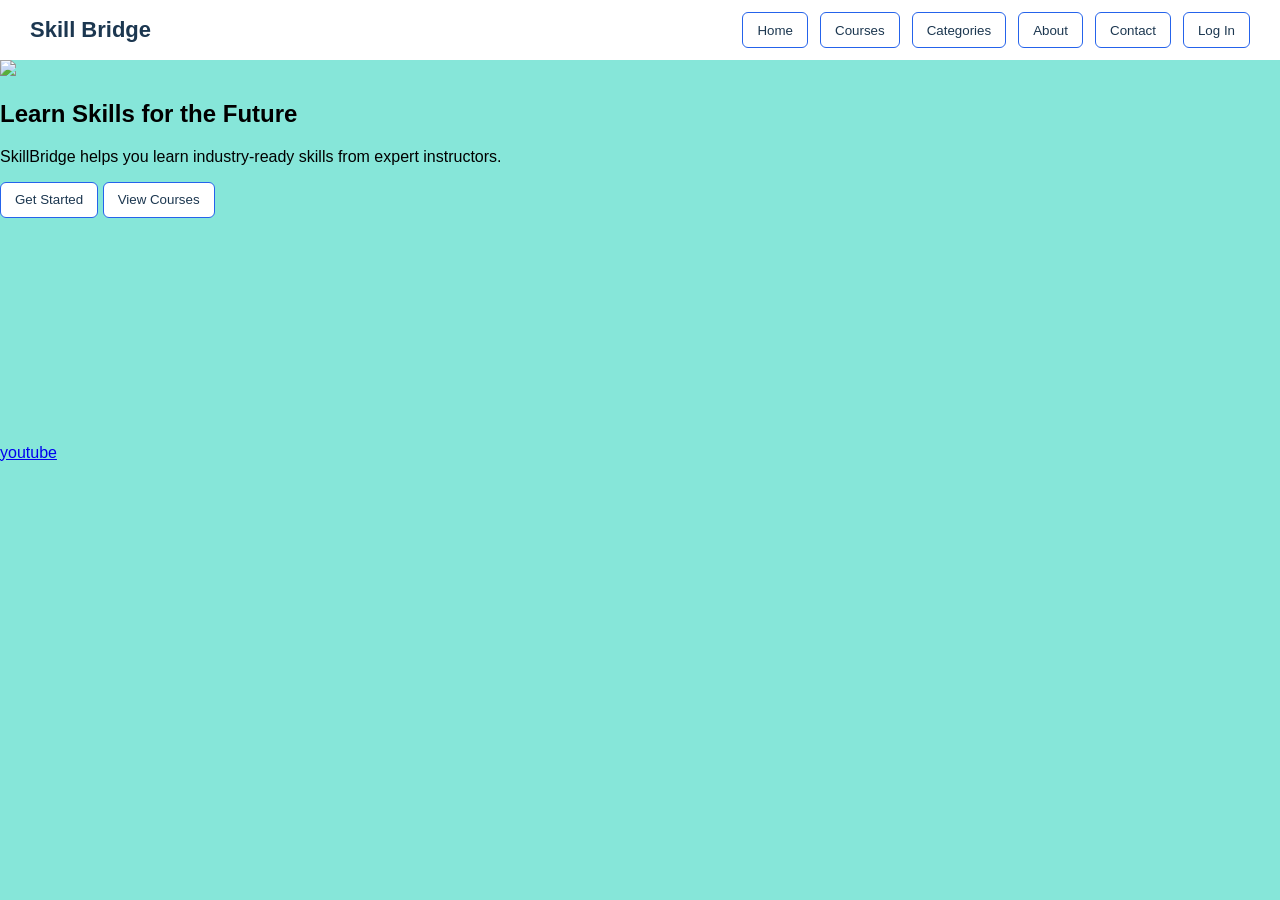
==== index.html @ 740a1fe5 "initial commit" ====
<!DOCTYPE html>
<html>
<head>
    <title>Skill Bridge</title>
    <style>
        body {
            margin: 0;
            background-color:rgb(134, 230, 217);
            font-family: Arial, sans-serif;
        }
        .navbar {
            display: flex;
            align-items: center;
            justify-content: space-between;
            padding: 12px 30px;
            background-color: white;
        }

        .logo {
            color: rgb(28, 55, 80);
            font-size: 22px;
            font-weight: bold;
        }

        .nav-buttons {
            display: flex;
            gap: 12px;
        }

        button {
            border: 1px solid rgb(37, 99, 235);
            background-color: white;
            color: rgb(28, 55, 80);
            cursor: pointer;
            border-radius: 6px;
            height: 36px;
            padding: 0 14px;
            font-weight: 500;
        }
       

        button:hover {
            background-color: rgb(37, 99, 235);
            color: white;
        }
    </style>
</head>

<body>
    <nav class="navbar">
        <div class="logo">Skill Bridge</div>

        <div class="nav-buttons">
            <button>Home</button>
            <button>Courses</button>
            <button>Categories</button>
            <button>About</button>
            <button>Contact</button>
            <button>Log In</button>
        </div>
    </nav>
    <div class = "image">
        <img src = "C:\Users\TEJA\OneDrive\Desktop\WT_LABS\home_page.jpg" >
        
    </div>
    <section class="hero-content">
    <h1>Learn Skills for the Future</h1>
    <p>SkillBridge helps you learn industry-ready skills from expert instructors.</p>
    <button class="btn-primary">Get Started</button>
    <button class="btn-secondary">View Courses</button>
</section>
<a href = 'https://www.youtube.com'>youtube</a>
<video src = "C:\Users\TEJA\OneDrive\Desktop\WT_LABS\00004.mp4" width="320" height="240" autoplay> </video>
</body>
</html>
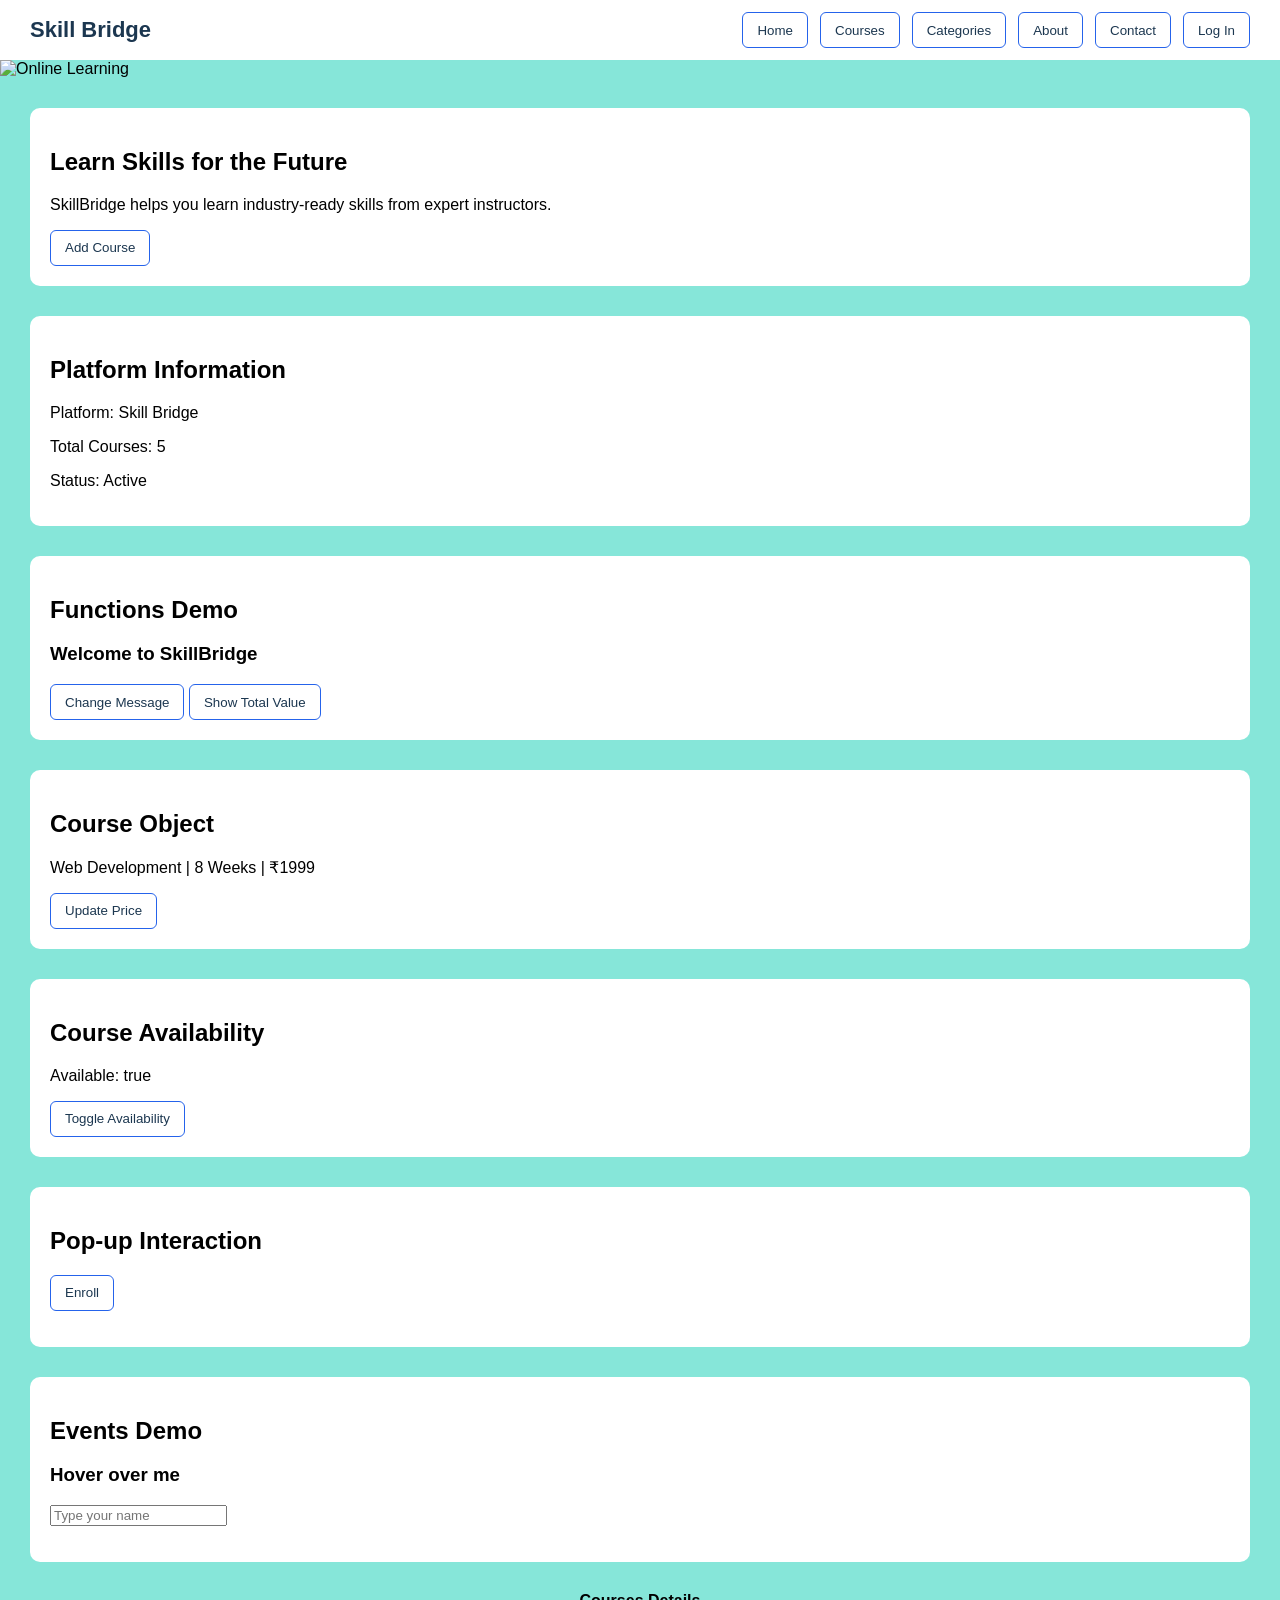
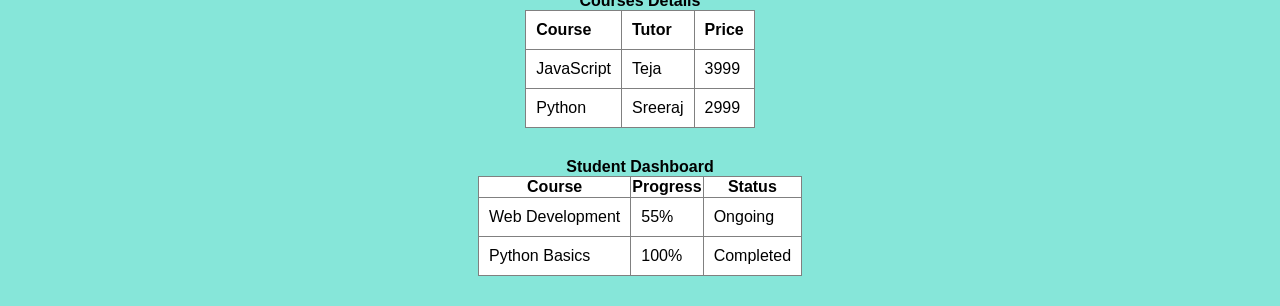
==== commit a1e6d429: "Updated index.html after task_04" ====
--- a/index.html
+++ b/index.html
@@ -5,9 +5,11 @@
     <style>
         body {
             margin: 0;
-            background-color:rgb(134, 230, 217);
+            background-color: rgb(134, 230, 217);
             font-family: Arial, sans-serif;
         }
+
+        /* NAVBAR */
         .navbar {
             display: flex;
             align-items: center;
@@ -37,39 +39,230 @@
             padding: 0 14px;
             font-weight: 500;
         }
-       
 
         button:hover {
             background-color: rgb(37, 99, 235);
             color: white;
         }
+
+        section {
+            background-color: white;
+            margin: 30px;
+            padding: 20px;
+            border-radius: 10px;
+        }
+
+        table {
+            margin: 30px auto;
+            background-color: white;
+            border-collapse: collapse;
+        }
+
+        table td {
+            padding: 10px;
+        }
     </style>
 </head>
 
 <body>
-    <nav class="navbar">
-        <div class="logo">Skill Bridge</div>
-
-        <div class="nav-buttons">
-            <button>Home</button>
-            <button>Courses</button>
-            <button>Categories</button>
-            <button>About</button>
-            <button>Contact</button>
-            <button>Log In</button>
-        </div>
-    </nav>
-    <div class = "image">
-        <img src = "C:\Users\TEJA\OneDrive\Desktop\WT_LABS\home_page.jpg" >
-        
+
+<!-- NAVBAR -->
+<nav class="navbar">
+    <div class="logo">Skill Bridge</div>
+    <div class="nav-buttons">
+        <button>Home</button>
+        <button>Courses</button>
+        <button>Categories</button>
+        <button>About</button>
+        <button>Contact</button>
+        <button>Log In</button>
     </div>
-    <section class="hero-content">
+</nav>
+
+<!-- IMAGE -->
+<img src="home_page.jpg" alt="Online Learning">
+
+<!-- HERO -->
+<section>
     <h1>Learn Skills for the Future</h1>
     <p>SkillBridge helps you learn industry-ready skills from expert instructors.</p>
-    <button class="btn-primary">Get Started</button>
-    <button class="btn-secondary">View Courses</button>
-</section>
-<a href = 'https://www.youtube.com'>youtube</a>
-<video src = "C:\Users\TEJA\OneDrive\Desktop\WT_LABS\00004.mp4" width="320" height="240" autoplay> </video>
+    <button onclick="addCourse()">Add Course</button>
+</section>
+
+<!-- VARIABLES -->
+<section>
+    <h2>Platform Information</h2>
+    <p id="platformName"></p>
+    <p id="courseCount"></p>
+    <p id="status"></p>
+</section>
+
+<!-- FUNCTIONS -->
+<section>
+    <h2>Functions Demo</h2>
+    <h3 id="welcomeMsg">Welcome to SkillBridge</h3>
+    <button onclick="changeMessage()">Change Message</button>
+    <button onclick="showTotal(2,3)">Show Total Value</button>
+</section>
+
+<!-- OBJECTS -->
+<section>
+    <h2>Course Object</h2>
+    <p id="courseInfo"></p>
+    <button onclick="updatePrice()">Update Price</button>
+</section>
+
+<!-- METHODS -->
+<section>
+    <h2>Course Availability</h2>
+    <p id="availability"></p>
+    <button onclick="courseDetails.toggleStatus()">Toggle Availability</button>
+</section>
+
+<!-- POP-UPS -->
+<section>
+    <h2>Pop-up Interaction</h2>
+    <button onclick="userActions()">Enroll</button>
+    <p id="userResponse"></p>
+</section>
+
+<!-- EVENTS -->
+<section>
+    <h2>Events Demo</h2>
+    <h3 id="hoverText">Hover over me</h3>
+    <input type="text" id="nameInput" placeholder="Type your name">
+    <p id="liveOutput"></p>
+</section>
+
+<!-- TABLE 1 -->
+<table border="1">
+    <caption><b>Courses Details</b></caption>
+    <tr>
+        <td><b>Course</b></td>
+        <td><b>Tutor</b></td>
+        <td><b>Price</b></td>
+    </tr>
+    <tr>
+        <td>JavaScript</td>
+        <td>Teja</td>
+        <td>3999</td>
+    </tr>
+    <tr>
+        <td>Python</td>
+        <td>Sreeraj</td>
+        <td>2999</td>
+    </tr>
+</table>
+
+<!-- TABLE 2 -->
+<table border="1">
+    <caption><b>Student Dashboard</b></caption>
+    <tr>
+        <th>Course</th>
+        <th>Progress</th>
+        <th><b>Status</th>
+    </tr>
+    <tr>
+        <td>Web Development</td>
+        <td>55%</td>
+        <td>Ongoing</td>
+    </tr>
+    <tr>
+        <td>Python Basics</td>
+        <td>100%</td>
+        <td>Completed</td>
+    </tr>
+</table>
+
+<!-- JAVASCRIPT -->
+<script>
+    // VARIABLES
+    const platform = "Skill Bridge";
+    const platformStatus = "Active";
+    let totalCourses = 5;
+
+    document.getElementById("platformName").innerText = "Platform: " + platform;
+    document.getElementById("courseCount").innerText = "Total Courses: " + totalCourses;
+    document.getElementById("status").innerText = "Status: " + platformStatus;
+
+    function addCourse() {
+        totalCourses++;
+        document.getElementById("courseCount").innerText =
+            "Total Courses: " + totalCourses;
+    }
+
+    try {
+        platform = "New SkillBridge";
+    } catch (e) {
+        console.log("Const reassignment error:", e.message);
+    }
+
+    // FUNCTIONS
+    function changeMessage() {
+        document.getElementById("welcomeMsg").innerText = "Learn Anytime, Anywhere!";
+    }
+
+    const multiply = function(a, b) {
+        return a * b;
+    };
+
+    const showTotal = (x, y) => {
+        alert("Returned value: " + multiply(x, y));
+    };
+
+    // OBJECT
+    const course = {
+        name: "Web Development",
+        duration: "8 Weeks",
+        price: 1999
+    };
+
+    document.getElementById("courseInfo").innerText =
+        course.name + " | " + course.duration + " | ₹" + course.price;
+
+    function updatePrice() {
+        course.price = 2999;
+        document.getElementById("courseInfo").innerText =
+            course.name + " | " + course.duration + " | ₹" + course.price;
+    }
+
+    // METHODS
+    const courseDetails = {
+        available: true,
+        toggleStatus: function() {
+            this.available = !this.available;
+            document.getElementById("availability").innerText =
+                "Available: " + this.available;
+        }
+    };
+
+    document.getElementById("availability").innerText =
+        "Available: " + courseDetails.available;
+
+    // POP-UPS
+    function userActions() {
+        alert("Welcome to SkillBridge!");
+        let ok = confirm("Do you want to enroll?");
+        if (ok) {
+            let name = prompt("Enter your name:");
+            document.getElementById("userResponse").innerText =
+                "Enrolled User: " + name;
+        } else {
+            document.getElementById("userResponse").innerText =
+                "Enrollment Cancelled";
+        }
+    }
+
+    // EVENTS
+    document.getElementById("hoverText").addEventListener("mouseover", function() {
+        this.style.color = "blue";
+    });
+
+    document.getElementById("nameInput").addEventListener("input", function() {
+        document.getElementById("liveOutput").innerText =
+            "Hello " + this.value;
+    });
+</script>
+
 </body>
 </html>
